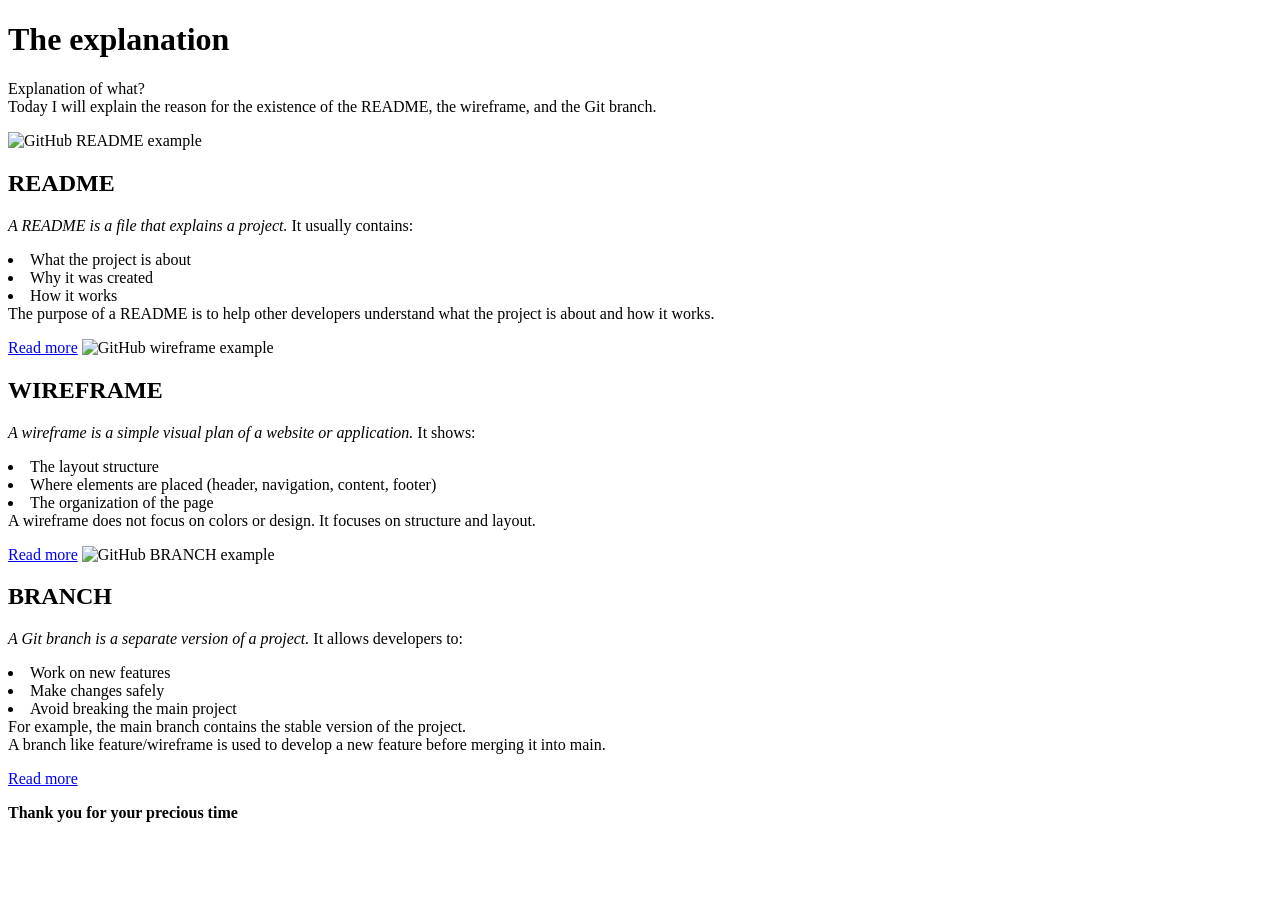
==== Wireframe/index.html @ 9514fa01 "Update index.html Explenations" ====
<!DOCTYPE html>
<html lang="en">
  <head>
    <meta charset="UTF-8" />
    <meta name="viewport" content="width=device-width, initial-scale=1.0" />
    <title>The explanation</title>
    <link rel="stylesheet" href="style.css" />
  </head>
  <body>
    <header>
      <h1>The explanation</h1>
      <p>
       Explanation of what?<br>
        Today I will explain the reason for the existence of the README, the wireframe, and the Git branch.
      </p>
    </header>
    <main>
      <article>
        <img src="https://docs.github.com/assets/cb-345/images/help/repository/repo-readme.png" alt="GitHub README example">
        <h2>README</h2>
        <p>
         <em>A README is a file that explains a project.</em>
          It usually contains:
          <li>What the project is about</li>
          <li>Why it was created</li>
          <li>How it works</li>
          The purpose of a README is to help other developers understand what the project is about and how it works.
        </p>
        <a href="https://www.geeksforgeeks.org/git/what-is-github-readme-file-and-markdown/">Read more</a>
     
      <img src="https://raw.githubusercontent.com/HackYourFutureBelgium/Module-Onboarding/refs/heads/main/Wireframe/wireframe.png" alt="GitHub wireframe example">
        <h2>WIREFRAME</h2>
        <p>
         <em>A wireframe is a simple visual plan of a website or application.</em>
          It shows:
          <li>The layout structure</li>
          <li>Where elements are placed (header, navigation, content, footer)</li>
          <li>The organization of the page</li>
          A wireframe does not focus on colors or design.
          It focuses on structure and layout.
        </p>
        <a href="https://github.com/sei-entropy/lesson-w02d05-wireframes">Read more</a>
        
        <img src="https://wac-cdn.atlassian.com/dam/jcr%3Aa905ddfd-973a-452a-a4ae-f1dd65430027/01%20Git%20branch.svg?cdnVersion=3226" alt="GitHub BRANCH example">
        <h2>BRANCH</h2>
        <p>
         <em>A Git branch is a separate version of a project.</em>
          It allows developers to:
          <li>Work on new features</li>
          <li>Make changes safely</li>
          <li>Avoid breaking the main project</li>
          For example, the main branch contains the stable version of the project.<br>
          A branch like feature/wireframe is used to develop a new feature before merging it into main.
        </p>
        <a href="https://docs.github.com/en/pull-requests/collaborating-with-pull-requests/proposing-changes-to-your-work-with-pull-requests/about-branches">Read more</a>
      </article>
    </main>
    <footer>
      <p>
       <strong>Thank you for your precious time</strong>
      </p>
    </footer>
  </body>
</html>
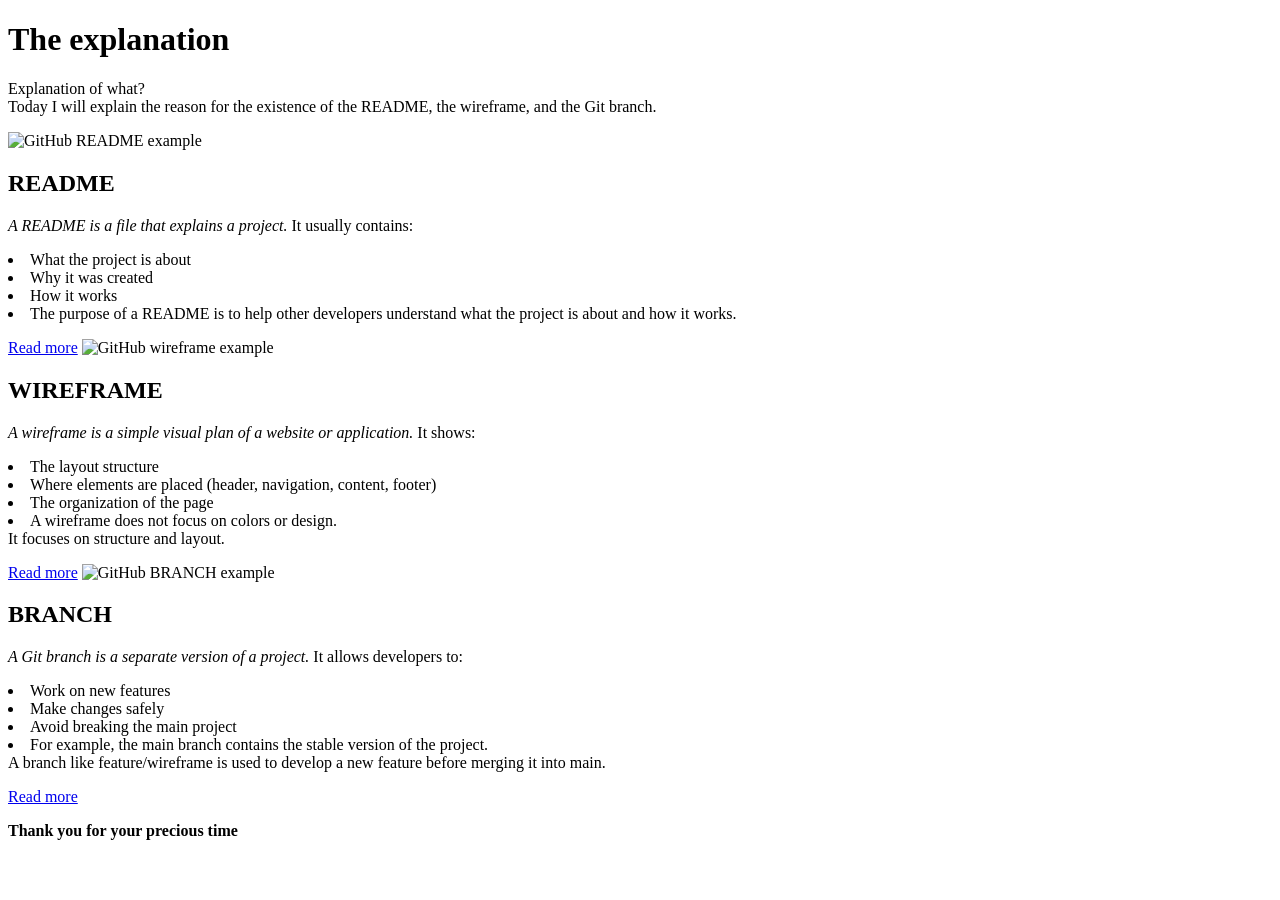
==== commit 7fd8ec11: "Update index.html adding <li> and changing img src" ====
--- a/Wireframe/index.html
+++ b/Wireframe/index.html
@@ -16,7 +16,7 @@
     </header>
     <main>
       <article>
-        <img src="https://docs.github.com/assets/cb-345/images/help/repository/repo-readme.png" alt="GitHub README example">
+        <img src="https://blog.thedannicraft.de/content/images/size/w1200/2025/07/blog-activitylog-banner.png" alt="GitHub README example">
         <h2>README</h2>
         <p>
          <em>A README is a file that explains a project.</em>
@@ -24,7 +24,7 @@
           <li>What the project is about</li>
           <li>Why it was created</li>
           <li>How it works</li>
-          The purpose of a README is to help other developers understand what the project is about and how it works.
+          <li>The purpose of a README is to help other developers understand what the project is about and how it works.</li>
         </p>
         <a href="https://www.geeksforgeeks.org/git/what-is-github-readme-file-and-markdown/">Read more</a>
      
@@ -36,8 +36,8 @@
           <li>The layout structure</li>
           <li>Where elements are placed (header, navigation, content, footer)</li>
           <li>The organization of the page</li>
-          A wireframe does not focus on colors or design.
-          It focuses on structure and layout.
+          <li>A wireframe does not focus on colors or design.<br>
+          It focuses on structure and layout.</li>
         </p>
         <a href="https://github.com/sei-entropy/lesson-w02d05-wireframes">Read more</a>
         
@@ -49,8 +49,8 @@
           <li>Work on new features</li>
           <li>Make changes safely</li>
           <li>Avoid breaking the main project</li>
-          For example, the main branch contains the stable version of the project.<br>
-          A branch like feature/wireframe is used to develop a new feature before merging it into main.
+          <li>For example, the main branch contains the stable version of the project.<br>
+          A branch like feature/wireframe is used to develop a new feature before merging it into main.</li>
         </p>
         <a href="https://docs.github.com/en/pull-requests/collaborating-with-pull-requests/proposing-changes-to-your-work-with-pull-requests/about-branches">Read more</a>
       </article>
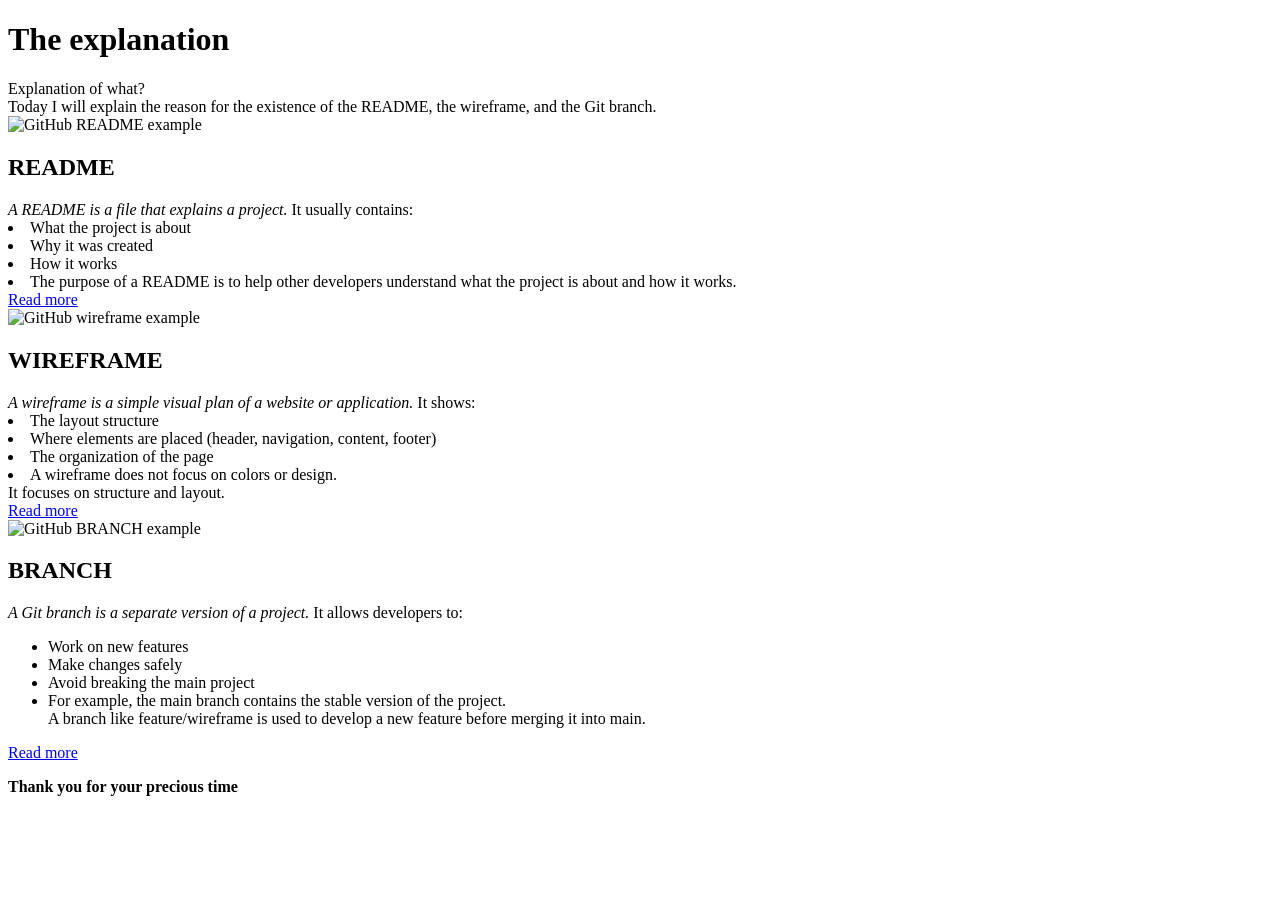
==== commit df2f7625: "I've changed the <p> to <div> and I made more space between the elements its more clear now . I adde" ====
--- a/Wireframe/index.html
+++ b/Wireframe/index.html
@@ -6,31 +6,44 @@
     <title>The explanation</title>
     <link rel="stylesheet" href="style.css" />
   </head>
+
   <body>
     <header>
-      <h1>The explanation</h1>
-      <p>
+
+      <h1 id="Big_title">The explanation</h1>
+
+      <div class="Normal_text">
        Explanation of what?<br>
-        Today I will explain the reason for the existence of the README, the wireframe, and the Git branch.
-      </p>
+       Today I will explain the reason for the existence of the README, the wireframe, and the Git branch.
+      </div>
+
     </header>
+
     <main>
       <article>
+
         <img src="https://blog.thedannicraft.de/content/images/size/w1200/2025/07/blog-activitylog-banner.png" alt="GitHub README example">
-        <h2>README</h2>
-        <p>
+
+        <h2 class="Secondary_title">README</h2>
+
+        <div class="Normal_text">
          <em>A README is a file that explains a project.</em>
           It usually contains:
           <li>What the project is about</li>
           <li>Why it was created</li>
           <li>How it works</li>
           <li>The purpose of a README is to help other developers understand what the project is about and how it works.</li>
-        </p>
+        </div>
+
         <a href="https://www.geeksforgeeks.org/git/what-is-github-readme-file-and-markdown/">Read more</a>
-     
+
+      </article>
+
+      <article>
+
       <img src="https://raw.githubusercontent.com/HackYourFutureBelgium/Module-Onboarding/refs/heads/main/Wireframe/wireframe.png" alt="GitHub wireframe example">
-        <h2>WIREFRAME</h2>
-        <p>
+        <h2 class="Secondary_title">WIREFRAME</h2>
+        <div class="Normal_text">
          <em>A wireframe is a simple visual plan of a website or application.</em>
           It shows:
           <li>The layout structure</li>
@@ -38,27 +51,37 @@
           <li>The organization of the page</li>
           <li>A wireframe does not focus on colors or design.<br>
           It focuses on structure and layout.</li>
-        </p>
+        </div>
         <a href="https://github.com/sei-entropy/lesson-w02d05-wireframes">Read more</a>
-        
+
+      </article>
+
+      <article>
+
         <img src="https://wac-cdn.atlassian.com/dam/jcr%3Aa905ddfd-973a-452a-a4ae-f1dd65430027/01%20Git%20branch.svg?cdnVersion=3226" alt="GitHub BRANCH example">
-        <h2>BRANCH</h2>
-        <p>
+        <h2 class="Secondary_title">BRANCH</h2>
+        <div class="Normal_text">
          <em>A Git branch is a separate version of a project.</em>
           It allows developers to:
+          <ul>
           <li>Work on new features</li>
           <li>Make changes safely</li>
           <li>Avoid breaking the main project</li>
           <li>For example, the main branch contains the stable version of the project.<br>
           A branch like feature/wireframe is used to develop a new feature before merging it into main.</li>
-        </p>
+        </ul>
+        </div>
+
         <a href="https://docs.github.com/en/pull-requests/collaborating-with-pull-requests/proposing-changes-to-your-work-with-pull-requests/about-branches">Read more</a>
+
       </article>
     </main>
+
     <footer>
       <p>
        <strong>Thank you for your precious time</strong>
       </p>
     </footer>
+
   </body>
 </html>
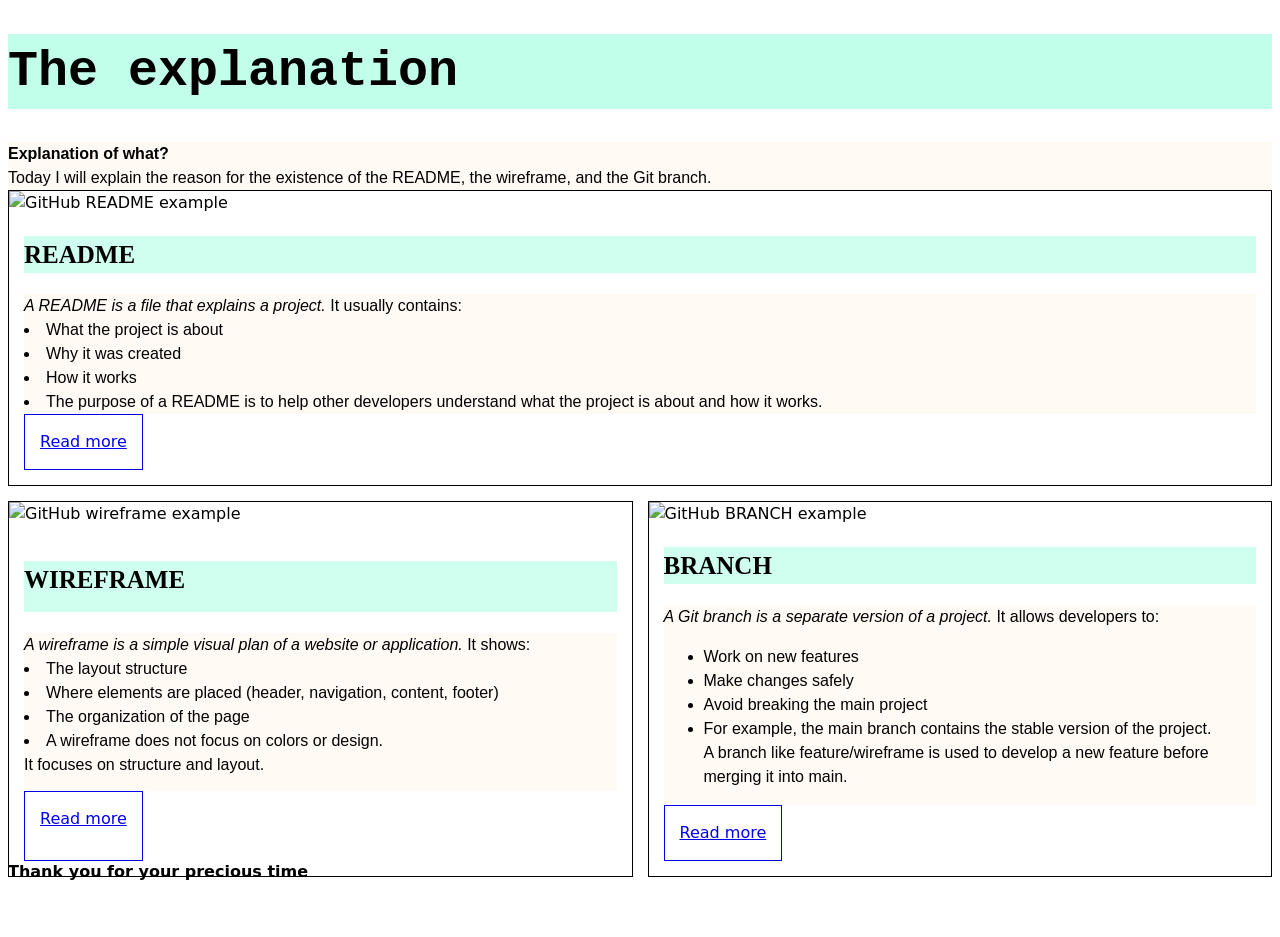
==== commit 64c41c52: "Changed the css and added more colors and fonts" ====
--- a/Wireframe/index.html
+++ b/Wireframe/index.html
@@ -13,7 +13,7 @@
       <h1 id="Big_title">The explanation</h1>
 
       <div class="Normal_text">
-       Explanation of what?<br>
+       <strong>Explanation of what?</strong><br>
        Today I will explain the reason for the existence of the README, the wireframe, and the Git branch.
       </div>
 
--- a/Wireframe/style.css
+++ b/Wireframe/style.css
@@ -0,0 +1,104 @@
+/* Here are some starter styles
+You can edit these or replace them entirely 
+It's showing you a common way to organise CSS 
+And includes solutions to common problems 
+As well as useful links to learn more */
+
+/* ====== Design Palette ======
+ This is our "design palette".
+ It sets out the colours, fonts, styles etc to be used in this design 
+ At work, a designer will give these to you based on the corporate brand, but while you are learning
+ You can design it yourself if you like
+ Inspect the starter design with Devtools
+ Click on the colour swatches to see what is happening
+ I've put some useful CSS you won't have learned yet
+ For you to explore and play with if you are interested
+ https://web.dev/articles/min-max-clamp
+ https://scrimba.com/learn-css-variables-c026
+====== Design Palette ====== */
+:root {
+  --paper: oklch(7 0 0);
+  --ink: color-mix(in oklab, var(--color) 5%, black);
+  --font: 100%/1.5 system-ui;
+  --space: clamp(6px, 6px + 2vw, 15px);
+  --line: 1px solid;
+  --container: 1280px;
+}
+/* ====== Base Elements ======
+ General rules for basic HTML elements in any context */
+
+body {
+  background: var(--paper);
+  color: var(--ink);
+  font: var(--font);
+}
+#Big_title {
+  font-family: 'Courier New', Courier, monospace;
+  font-size: 50px;
+  background-color: rgb(194, 255, 235);}
+.Normal_text {
+  font-family: Arial, Helvetica, sans-serif;
+  font-size: medium;
+  background-color: rgb(255, 250, 243);
+}
+.Secondary_title {
+  font-family: Georgia, 'Times New Roman', Times, serif;
+  font-size: 25px;
+  background-color: rgb(206, 255, 239);
+}
+a {
+  padding: var(--space);
+  border: var(--line);
+  max-width: fit-content;
+}
+img,
+svg {
+  width: 100%;
+  object-fit: cover;
+}
+/* ====== Site Layout ====== 
+Setting the overall rules for page regions
+https://www.w3.org/WAI/tutorials/page-structure/regions/
+*/
+main {
+  max-width: var(--container);
+  margin: 0 auto calc(var(--space) * 4) auto;
+}
+footer {
+  position: fixed;
+  bottom: 0;
+  text-align: center;
+}
+/* ====== Articles Grid Layout ====
+Setting the rules for how articles are placed in the main element.
+Inspect this in Devtools and click the "grid" button in the Elements view
+Play with the options that come up.
+https://developer.chrome.com/docs/devtools/css/grid
+https://gridbyexample.com/learn/
+*/
+main {
+  display: grid;
+  grid-template-columns: 1fr 1fr;
+  gap: var(--space);
+  > *:first-child {
+    grid-column: span 2;
+  }
+}
+/* ====== Article Layout ====== 
+Setting the rules for how elements are placed in the article. 
+Now laying out just the INSIDE of the repeated card/article design.
+Keeping things orderly and separate is the key to good, simple CSS.
+*/
+article {
+  border: var(--line);
+  padding-bottom: var(--space);
+  text-align: left;
+  display: grid;
+  grid-template-columns: var(--space) 1fr var(--space);
+  > * {
+    grid-column: 2/3;
+  }
+  > img {
+    grid-column: span 3;
+  }
+}
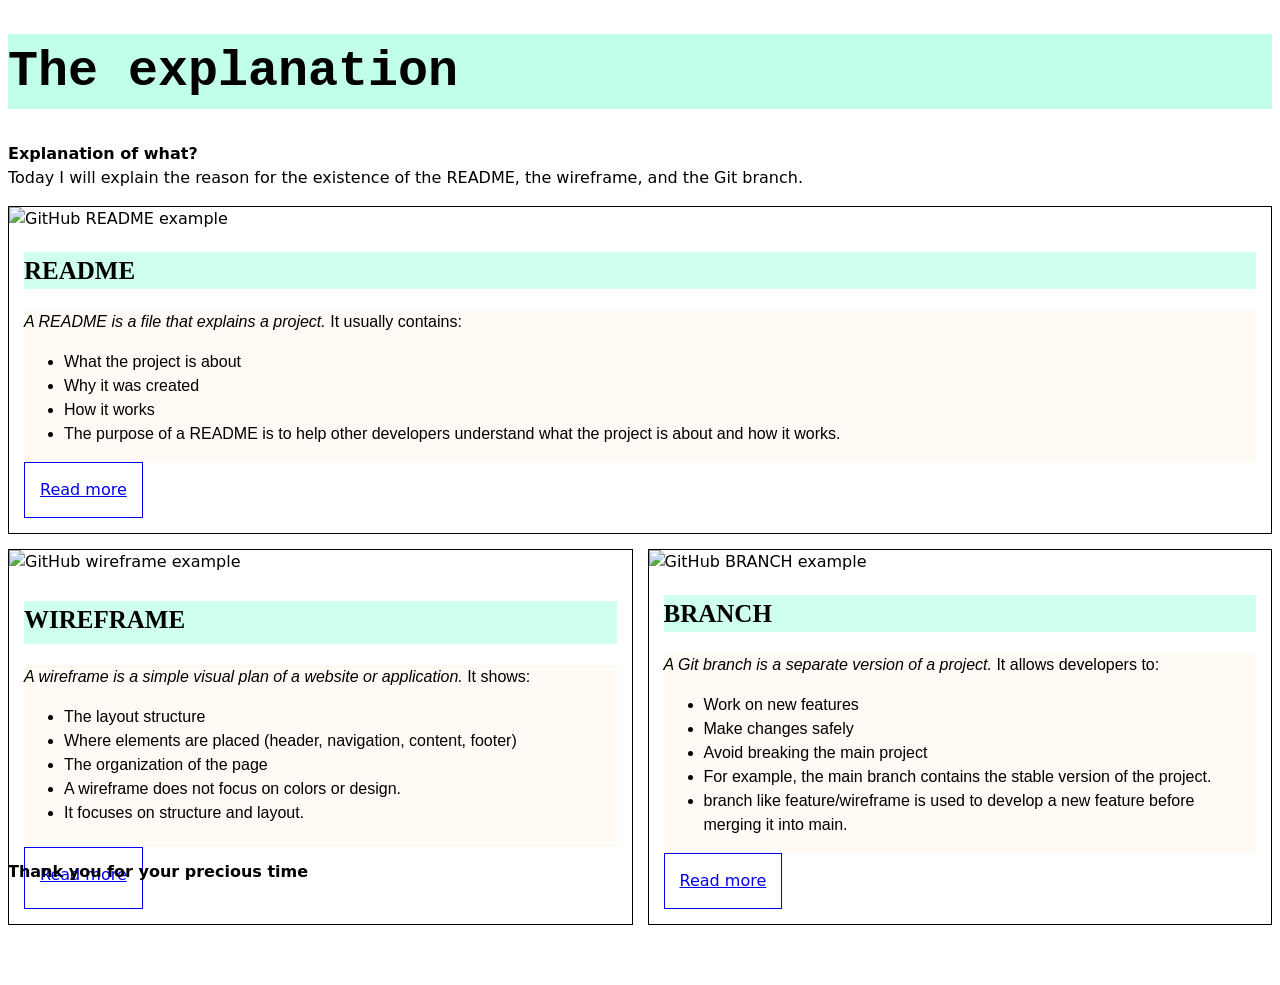
==== commit 0b4273fb: "Ive added <ul> and changed all the div class normal text" ====
--- a/Wireframe/index.html
+++ b/Wireframe/index.html
@@ -12,10 +12,10 @@
 
       <h1 id="Big_title">The explanation</h1>
 
-      <div class="Normal_text">
+      <p>
        <strong>Explanation of what?</strong><br>
        Today I will explain the reason for the existence of the README, the wireframe, and the Git branch.
-      </div>
+      </p>
 
     </header>
 
@@ -29,10 +29,12 @@
         <div class="Normal_text">
          <em>A README is a file that explains a project.</em>
           It usually contains:
-          <li>What the project is about</li>
-          <li>Why it was created</li>
-          <li>How it works</li>
-          <li>The purpose of a README is to help other developers understand what the project is about and how it works.</li>
+         <ul>
+           <li>What the project is about</li>
+           <li>Why it was created</li>
+           <li>How it works</li>
+           <li>The purpose of a README is to help other developers understand what the project is about and how it works.</li>
+         </ul>
         </div>
 
         <a href="https://www.geeksforgeeks.org/git/what-is-github-readme-file-and-markdown/">Read more</a>
@@ -46,11 +48,13 @@
         <div class="Normal_text">
          <em>A wireframe is a simple visual plan of a website or application.</em>
           It shows:
-          <li>The layout structure</li>
-          <li>Where elements are placed (header, navigation, content, footer)</li>
-          <li>The organization of the page</li>
-          <li>A wireframe does not focus on colors or design.<br>
-          It focuses on structure and layout.</li>
+          <ul>
+            <li>The layout structure</li>
+            <li>Where elements are placed (header, navigation, content, footer)</li>
+            <li>The organization of the page</li>
+            <li>A wireframe does not focus on colors or design.<br>
+            <li> It focuses on structure and layout.</li>
+          </ul>
         </div>
         <a href="https://github.com/sei-entropy/lesson-w02d05-wireframes">Read more</a>
 
@@ -64,11 +68,11 @@
          <em>A Git branch is a separate version of a project.</em>
           It allows developers to:
           <ul>
-          <li>Work on new features</li>
-          <li>Make changes safely</li>
-          <li>Avoid breaking the main project</li>
-          <li>For example, the main branch contains the stable version of the project.<br>
-          A branch like feature/wireframe is used to develop a new feature before merging it into main.</li>
+           <li>Work on new features</li>
+           <li>Make changes safely</li>
+           <li>Avoid breaking the main project</li>
+           <li>For example, the main branch contains the stable version of the project.</li>
+           <li>branch like feature/wireframe is used to develop a new feature before merging it into main.</li>
         </ul>
         </div>
 
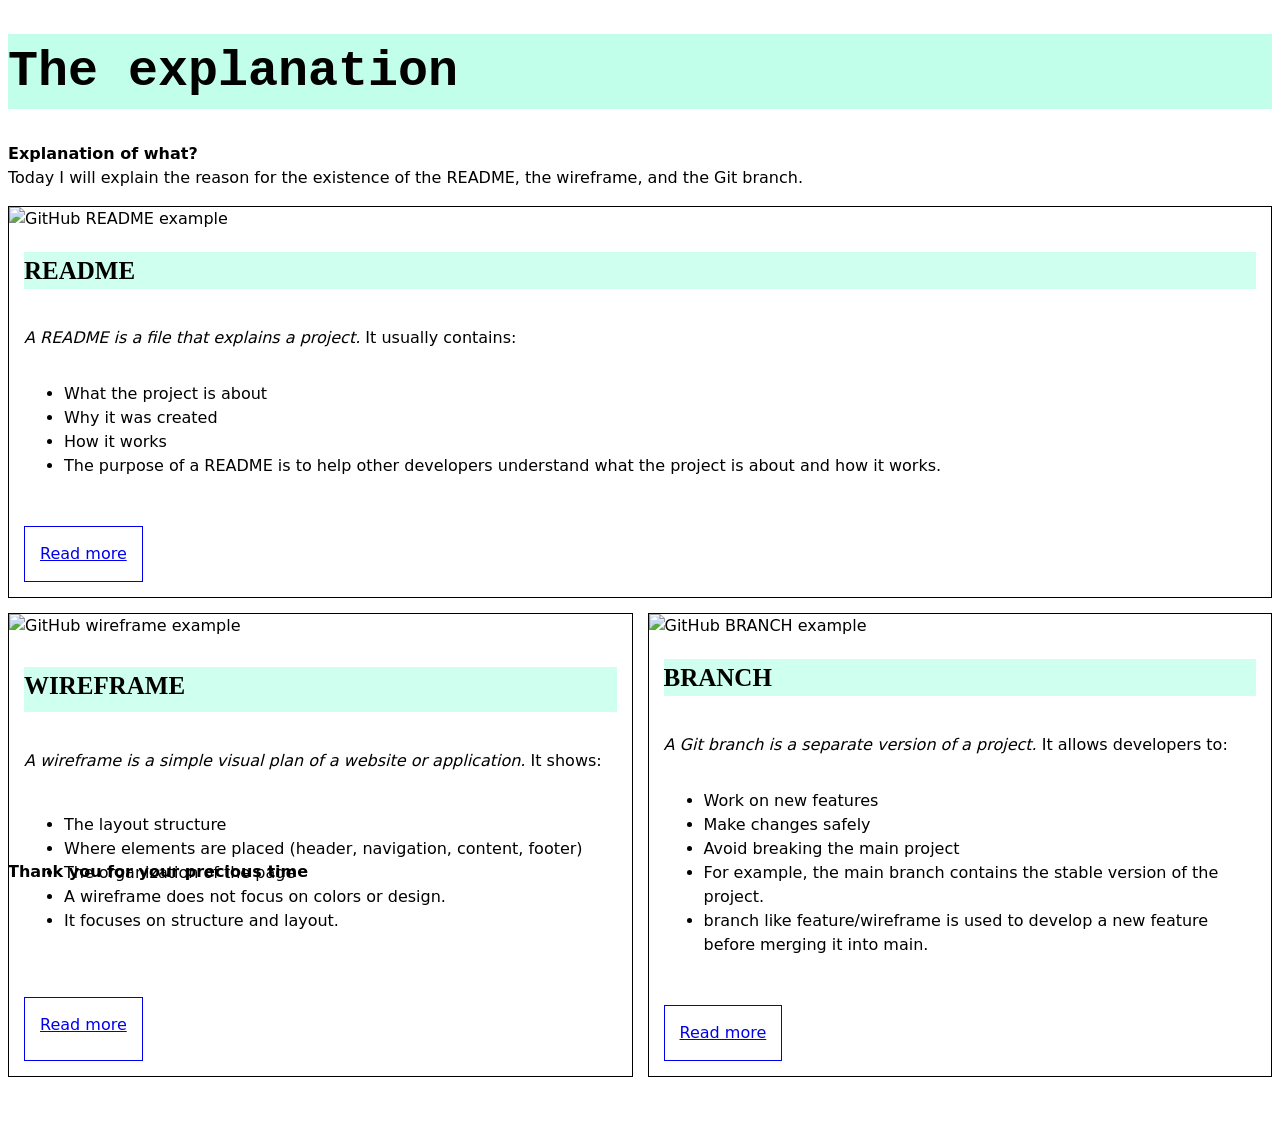
==== commit b3955a18: "ive changed all div class normal text to p" ====
--- a/Wireframe/index.html
+++ b/Wireframe/index.html
@@ -26,7 +26,7 @@
 
         <h2 class="Secondary_title">README</h2>
 
-        <div class="Normal_text">
+        <p>
          <em>A README is a file that explains a project.</em>
           It usually contains:
          <ul>
@@ -35,7 +35,7 @@
            <li>How it works</li>
            <li>The purpose of a README is to help other developers understand what the project is about and how it works.</li>
          </ul>
-        </div>
+        </p>
 
         <a href="https://www.geeksforgeeks.org/git/what-is-github-readme-file-and-markdown/">Read more</a>
 
@@ -45,7 +45,7 @@
 
       <img src="https://raw.githubusercontent.com/HackYourFutureBelgium/Module-Onboarding/refs/heads/main/Wireframe/wireframe.png" alt="GitHub wireframe example">
         <h2 class="Secondary_title">WIREFRAME</h2>
-        <div class="Normal_text">
+        <p>
          <em>A wireframe is a simple visual plan of a website or application.</em>
           It shows:
           <ul>
@@ -55,7 +55,7 @@
             <li>A wireframe does not focus on colors or design.<br>
             <li> It focuses on structure and layout.</li>
           </ul>
-        </div>
+        </p>
         <a href="https://github.com/sei-entropy/lesson-w02d05-wireframes">Read more</a>
 
       </article>
@@ -64,7 +64,7 @@
 
         <img src="https://wac-cdn.atlassian.com/dam/jcr%3Aa905ddfd-973a-452a-a4ae-f1dd65430027/01%20Git%20branch.svg?cdnVersion=3226" alt="GitHub BRANCH example">
         <h2 class="Secondary_title">BRANCH</h2>
-        <div class="Normal_text">
+        <p>
          <em>A Git branch is a separate version of a project.</em>
           It allows developers to:
           <ul>
@@ -74,7 +74,7 @@
            <li>For example, the main branch contains the stable version of the project.</li>
            <li>branch like feature/wireframe is used to develop a new feature before merging it into main.</li>
         </ul>
-        </div>
+      </p>
 
         <a href="https://docs.github.com/en/pull-requests/collaborating-with-pull-requests/proposing-changes-to-your-work-with-pull-requests/about-branches">Read more</a>
 
